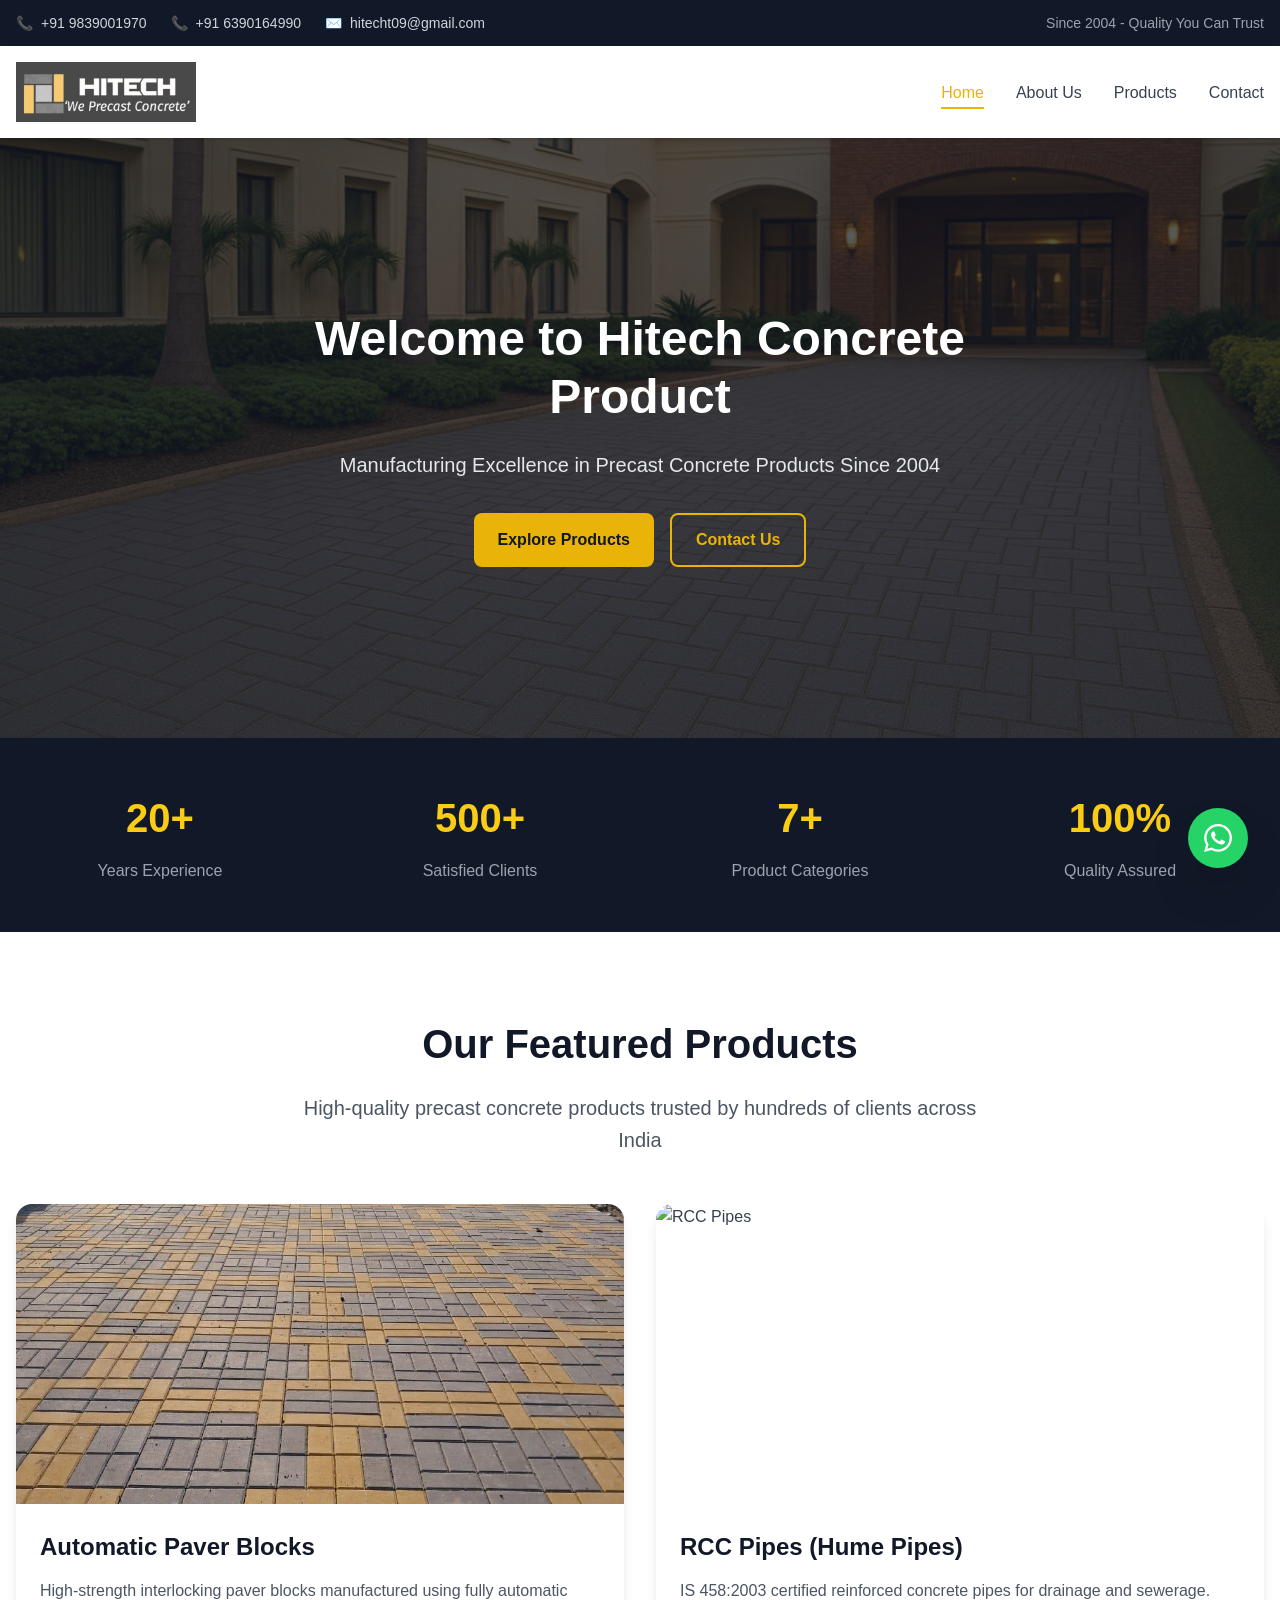
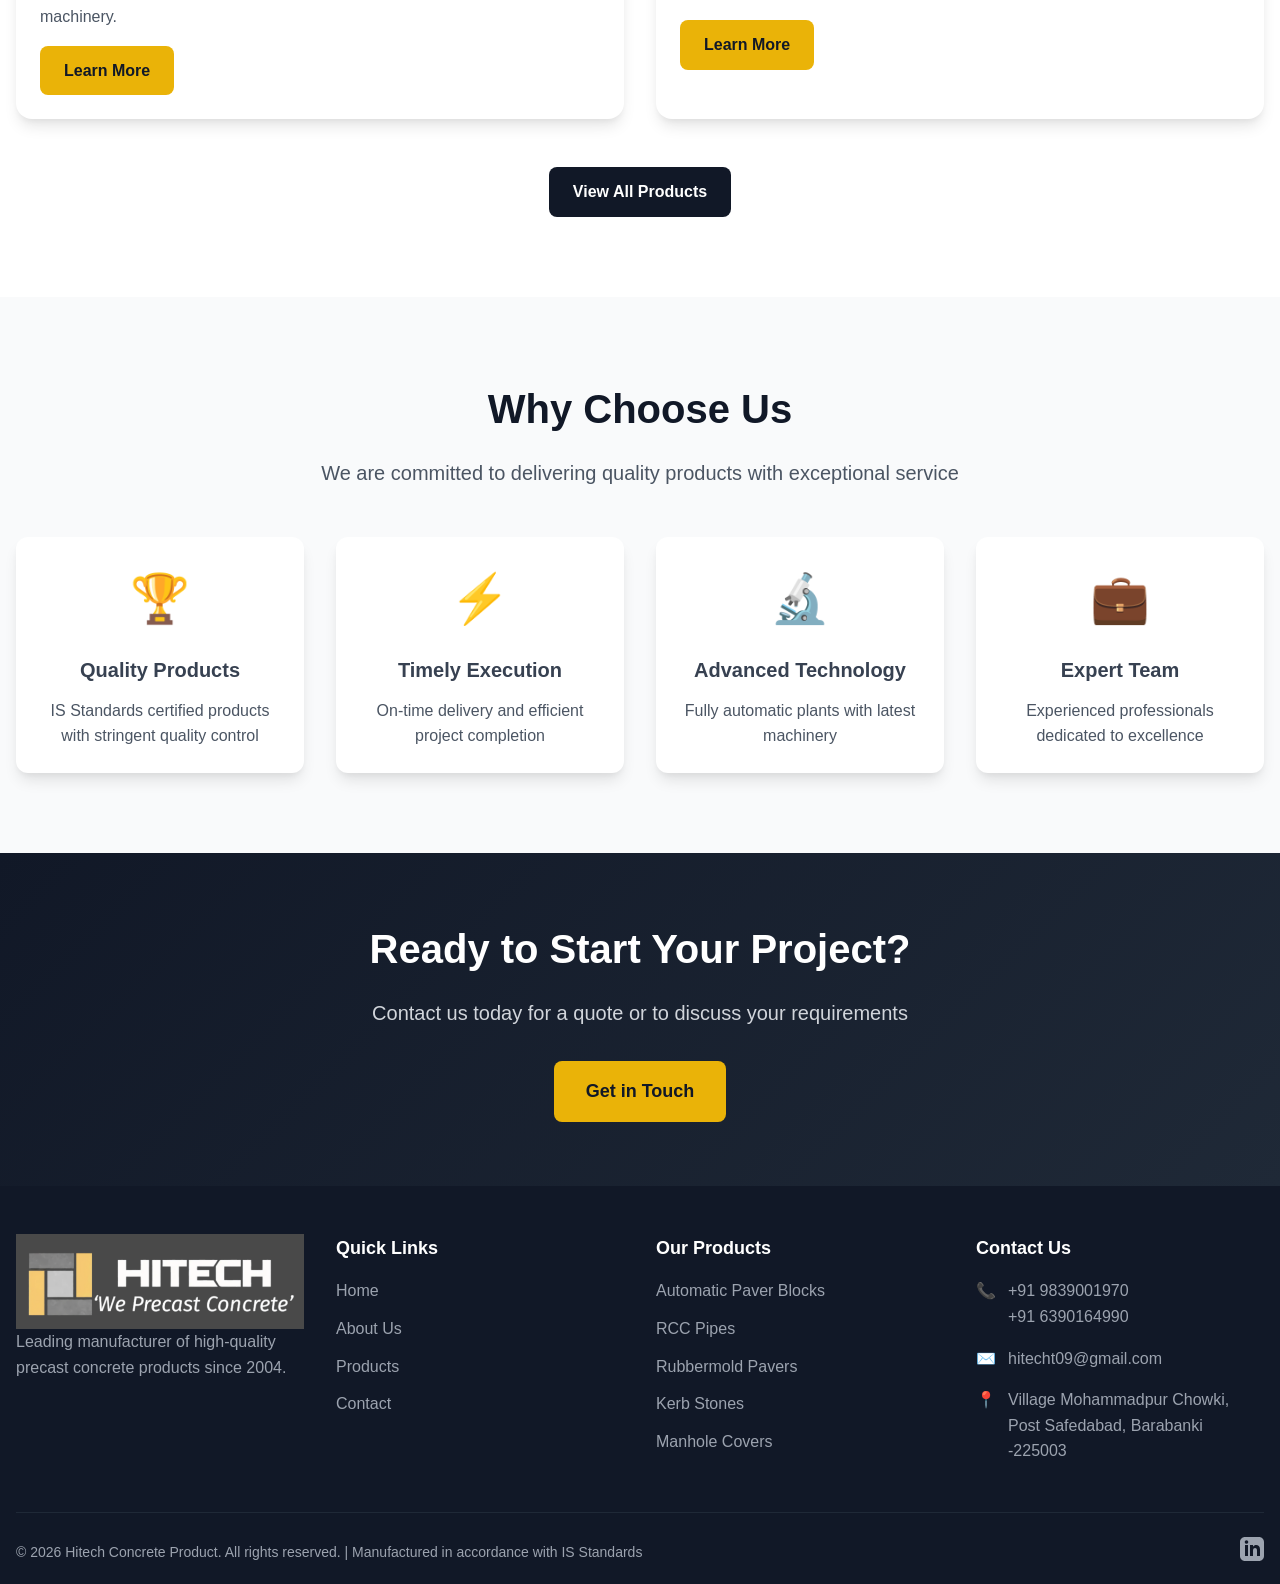
==== html-website/index.html @ f1bb108f "auto-commit for c4b62034-9d10-4263-bdf7-ceb9d5986654" ====
<!DOCTYPE html>
<html lang="en">
<head>
    <meta charset="UTF-8">
    <meta name="viewport" content="width=device-width, initial-scale=1.0">
    <meta name="description" content="Hitech Concrete Product - Leading manufacturer of high-quality precast concrete products since 2004. Automatic Paver Blocks, RCC Pipes, Kerb Stones, and more.">
    <meta name="keywords" content="concrete products, paver blocks, RCC pipes, kerb stones, precast concrete, Barabanki">
    <title>Hitech Concrete Product - Quality Precast Concrete Since 2004</title>
    <link rel="stylesheet" href="css/style.css">
    <link rel="icon" type="image/png" href="images/hitech-logo.png">
</head>
<body>

    <!-- Header -->
    <header>
        <!-- Top Bar -->
        <div class="header-top-bar">
            <div class="container">
                <div class="contact-info">
                    <a href="tel:+919839001970" class="contact-link">
                        <span>📞</span>
                        <span>+91 9839001970</span>
                    </a>
                    <a href="tel:+916390164990" class="contact-link">
                        <span>📞</span>
                        <span>+91 6390164990</span>
                    </a>
                    <a href="mailto:hitecht09@gmail.com" class="contact-link">
                        <span>✉️</span>
                        <span>hitecht09@gmail.com</span>
                    </a>
                </div>
                <div class="tagline">
                    Since 2004 - Quality You Can Trust
                </div>
            </div>
        </div>

        <!-- Main Navigation -->
        <nav class="main-nav">
            <div class="container">
                <div class="nav-wrapper">
                    <div class="site-logo">
                        <a href="index.html">
                            <img src="images/hitech-logo.png" alt="Hitech Concrete Product">
                        </a>
                    </div>

                    <ul class="nav-menu">
                        <li><a href="index.html" class="active">Home</a></li>
                        <li><a href="about.html">About Us</a></li>
                        <li><a href="products.html">Products</a></li>
                        <li><a href="contact.html">Contact</a></li>
                    </ul>

                    <button class="mobile-menu-toggle" id="mobileMenuToggle" aria-label="Toggle Menu">
                        <span class="hamburger"></span>
                    </button>
                </div>

                <div class="mobile-menu" id="mobileMenu">
                    <a href="index.html">Home</a>
                    <a href="about.html">About Us</a>
                    <a href="products.html">Products</a>
                    <a href="contact.html">Contact</a>
                </div>
            </div>
        </nav>
    </header>

    <!-- Hero Section -->
    <section class="hero" style="background-image: url('images/hero-background.jpg');">
        <div class="hero-content">
            <h1>Welcome to Hitech Concrete Product</h1>
            <p>Manufacturing Excellence in Precast Concrete Products Since 2004</p>
            <div style="display: flex; gap: 1rem; justify-content: center; flex-wrap: wrap;">
                <a href="products.html" class="btn btn-primary">Explore Products</a>
                <a href="contact.html" class="btn btn-outline">Contact Us</a>
            </div>
        </div>
    </section>

    <!-- Stats Section -->
    <section class="bg-gray-900" style="color: white; padding: 3rem 0;">
        <div class="container">
            <div class="grid grid-cols-4" style="text-align: center;">
                <div>
                    <div style="font-size: 2.5rem; color: var(--color-accent); font-weight: 700; margin-bottom: 0.5rem;">20+</div>
                    <div style="color: var(--color-gray-400);">Years Experience</div>
                </div>
                <div>
                    <div style="font-size: 2.5rem; color: var(--color-accent); font-weight: 700; margin-bottom: 0.5rem;">500+</div>
                    <div style="color: var(--color-gray-400);">Satisfied Clients</div>
                </div>
                <div>
                    <div style="font-size: 2.5rem; color: var(--color-accent); font-weight: 700; margin-bottom: 0.5rem;">7+</div>
                    <div style="color: var(--color-gray-400);">Product Categories</div>
                </div>
                <div>
                    <div style="font-size: 2.5rem; color: var(--color-accent); font-weight: 700; margin-bottom: 0.5rem;">100%</div>
                    <div style="color: var(--color-gray-400);">Quality Assured</div>
                </div>
            </div>
        </div>
    </section>

    <!-- Featured Products -->
    <section style="padding: 5rem 0;">
        <div class="container">
            <h2 class="section-title">Our Featured Products</h2>
            <p class="section-subtitle">High-quality precast concrete products trusted by hundreds of clients across India</p>

            <div class="grid grid-cols-2" style="gap: 2rem;">
                <div class="product-card">
                    <img src="images/products/auto-paver-road.jpeg" alt="Automatic Paver Blocks" class="product-image">
                    <div class="card-content">
                        <h3 class="card-title">Automatic Paver Blocks</h3>
                        <p class="card-text">High-strength interlocking paver blocks manufactured using fully automatic machinery.</p>
                        <a href="products/automatic-paver-blocks.html" class="btn btn-primary">Learn More</a>
                    </div>
                </div>

                <div class="product-card">
                    <img src="images/products/rcc-pipe-product.jpg" alt="RCC Pipes" class="product-image">
                    <div class="card-content">
                        <h3 class="card-title">RCC Pipes (Hume Pipes)</h3>
                        <p class="card-text">IS 458:2003 certified reinforced concrete pipes for drainage and sewerage.</p>
                        <a href="products/rcc-pipes.html" class="btn btn-primary">Learn More</a>
                    </div>
                </div>
            </div>

            <div style="text-align: center; margin-top: 3rem;">
                <a href="products.html" class="btn btn-secondary">View All Products</a>
            </div>
        </div>
    </section>

    <!-- Why Choose Us -->
    <section class="bg-gray-50">
        <div class="container">
            <h2 class="section-title">Why Choose Us</h2>
            <p class="section-subtitle">We are committed to delivering quality products with exceptional service</p>

            <div class="grid grid-cols-4">
                <div class="card text-center">
                    <div class="card-content">
                        <div style="font-size: 3rem; margin-bottom: 1rem;">🏆</div>
                        <h3 style="font-size: 1.25rem; font-weight: 700; margin-bottom: 0.75rem;">Quality Products</h3>
                        <p style="color: var(--color-gray-600);">IS Standards certified products with stringent quality control</p>
                    </div>
                </div>

                <div class="card text-center">
                    <div class="card-content">
                        <div style="font-size: 3rem; margin-bottom: 1rem;">⚡</div>
                        <h3 style="font-size: 1.25rem; font-weight: 700; margin-bottom: 0.75rem;">Timely Execution</h3>
                        <p style="color: var(--color-gray-600);">On-time delivery and efficient project completion</p>
                    </div>
                </div>

                <div class="card text-center">
                    <div class="card-content">
                        <div style="font-size: 3rem; margin-bottom: 1rem;">🔬</div>
                        <h3 style="font-size: 1.25rem; font-weight: 700; margin-bottom: 0.75rem;">Advanced Technology</h3>
                        <p style="color: var(--color-gray-600);">Fully automatic plants with latest machinery</p>
                    </div>
                </div>

                <div class="card text-center">
                    <div class="card-content">
                        <div style="font-size: 3rem; margin-bottom: 1rem;">💼</div>
                        <h3 style="font-size: 1.25rem; font-weight: 700; margin-bottom: 0.75rem;">Expert Team</h3>
                        <p style="color: var(--color-gray-600);">Experienced professionals dedicated to excellence</p>
                    </div>
                </div>
            </div>
        </div>
    </section>

    <!-- CTA Section -->
    <section style="background: linear-gradient(135deg, var(--color-gray-900), var(--color-gray-800)); color: white; text-align: center; padding: 4rem 1rem;">
        <div class="container">
            <h2 style="font-size: 2.5rem; font-weight: 800; margin-bottom: 1rem;">Ready to Start Your Project?</h2>
            <p style="font-size: 1.25rem; margin-bottom: 2rem; color: var(--color-gray-300);">Contact us today for a quote or to discuss your requirements</p>
            <a href="contact.html" class="btn btn-primary" style="font-size: 1.125rem; padding: 1rem 2rem;">Get in Touch</a>
        </div>
    </section>

    <!-- Footer -->
    <footer class="site-footer">
        <div class="container">
            <div class="footer-content">
                <div class="footer-column">
                    <img src="images/hitech-logo.png" alt="Hitech Concrete Product" class="footer-logo">
                    <p>Leading manufacturer of high-quality precast concrete products since 2004.</p>
                </div>

                <div class="footer-column">
                    <h3>Quick Links</h3>
                    <ul class="footer-menu">
                        <li><a href="index.html">Home</a></li>
                        <li><a href="about.html">About Us</a></li>
                        <li><a href="products.html">Products</a></li>
                        <li><a href="contact.html">Contact</a></li>
                    </ul>
                </div>

                <div class="footer-column">
                    <h3>Our Products</h3>
                    <ul class="footer-menu">
                        <li><a href="products.html">Automatic Paver Blocks</a></li>
                        <li><a href="products.html">RCC Pipes</a></li>
                        <li><a href="products.html">Rubbermold Pavers</a></li>
                        <li><a href="products.html">Kerb Stones</a></li>
                        <li><a href="products.html">Manhole Covers</a></li>
                    </ul>
                </div>

                <div class="footer-column">
                    <h3>Contact Us</h3>
                    <ul class="footer-contact">
                        <li>
                            <span>📞</span>
                            <div>
                                <a href="tel:+919839001970">+91 9839001970</a><br>
                                <a href="tel:+916390164990">+91 6390164990</a>
                            </div>
                        </li>
                        <li>
                            <span>✉️</span>
                            <a href="mailto:hitecht09@gmail.com">hitecht09@gmail.com</a>
                        </li>
                        <li>
                            <span>📍</span>
                            <a href="https://www.google.com/maps/place/Hitech+Concrete+Product/@26.9003149,81.0958083,888m/" target="_blank">
                                Village Mohammadpur Chowki, Post Safedabad, Barabanki -225003
                            </a>
                        </li>
                    </ul>
                </div>
            </div>

            <div class="footer-bottom">
                <p>&copy; 2026 Hitech Concrete Product. All rights reserved. | Manufactured in accordance with IS Standards</p>
                <div class="social-links">
                    <a href="https://www.linkedin.com/company/hitech-concrete-product/" target="_blank" aria-label="LinkedIn">
                        <svg width="24" height="24" fill="currentColor" viewBox="0 0 24 24">
                            <path d="M19 0h-14c-2.761 0-5 2.239-5 5v14c0 2.761 2.239 5 5 5h14c2.762 0 5-2.239 5-5v-14c0-2.761-2.238-5-5-5zm-11 19h-3v-11h3v11zm-1.5-12.268c-.966 0-1.75-.79-1.75-1.764s.784-1.764 1.75-1.764 1.75.79 1.75 1.764-.783 1.764-1.75 1.764zm13.5 12.268h-3v-5.604c0-3.368-4-3.113-4 0v5.604h-3v-11h3v1.765c1.396-2.586 7-2.777 7 2.476v6.759z"/>
                        </svg>
                    </a>
                </div>
            </div>
        </div>
    </footer>

    <!-- WhatsApp Button -->
    <a href="https://wa.me/916390164990?text=Hello!%20I%20am%20interested%20in%20your%20concrete%20products." 
       class="whatsapp-btn" 
       target="_blank" 
       aria-label="Contact us on WhatsApp">
        <svg width="28" height="28" fill="white" viewBox="0 0 24 24">
            <path d="M17.472 14.382c-.297-.149-1.758-.867-2.03-.967-.273-.099-.471-.148-.67.15-.197.297-.767.966-.94 1.164-.173.199-.347.223-.644.075-.297-.15-1.255-.463-2.39-1.475-.883-.788-1.48-1.761-1.653-2.059-.173-.297-.018-.458.13-.606.134-.133.298-.347.446-.52.149-.174.198-.298.298-.497.099-.198.05-.371-.025-.52-.075-.149-.669-1.612-.916-2.207-.242-.579-.487-.5-.669-.51-.173-.008-.371-.01-.57-.01-.198 0-.52.074-.792.372-.272.297-1.04 1.016-1.04 2.479 0 1.462 1.065 2.875 1.213 3.074.149.198 2.096 3.2 5.077 4.487.709.306 1.262.489 1.694.625.712.227 1.36.195 1.871.118.571-.085 1.758-.719 2.006-1.413.248-.694.248-1.289.173-1.413-.074-.124-.272-.198-.57-.347m-5.421 7.403h-.004a9.87 9.87 0 01-5.031-1.378l-.361-.214-3.741.982.998-3.648-.235-.374a9.86 9.86 0 01-1.51-5.26c.001-5.45 4.436-9.884 9.888-9.884 2.64 0 5.122 1.03 6.988 2.898a9.825 9.825 0 012.893 6.994c-.003 5.45-4.437 9.884-9.885 9.884m8.413-18.297A11.815 11.815 0 0012.05 0C5.495 0 .16 5.335.157 11.892c0 2.096.547 4.142 1.588 5.945L.057 24l6.305-1.654a11.882 11.882 0 005.683 1.448h.005c6.554 0 11.890-5.335 11.893-11.893a11.821 11.821 0 00-3.48-8.413z"/>
        </svg>
    </a>

    <script src="js/main.js"></script>
</body>
</html>
---- html-website/css/style.css ----
/* ==========================================================================
   Hitech Concrete Product - Main Stylesheet
   ========================================================================== */

/* CSS Variables */
:root {
  --color-primary: #EAB308;
  --color-primary-dark: #CA8A04;
  --color-secondary: #111827;
  --color-accent: #FACC15;
  --color-gray-50: #F9FAFB;
  --color-gray-100: #F3F4F6;
  --color-gray-200: #E5E7EB;
  --color-gray-300: #D1D5DB;
  --color-gray-400: #9CA3AF;
  --color-gray-600: #4B5563;
  --color-gray-700: #374151;
  --color-gray-800: #1F2937;
  --color-gray-900: #111827;
  --color-white: #FFFFFF;
  --color-green: #10B981;
  --color-red: #EF4444;
  --font-sans: -apple-system, BlinkMacSystemFont, 'Segoe UI', 'Roboto', 'Oxygen', 'Ubuntu', 'Cantarell', 'Fira Sans', 'Droid Sans', 'Helvetica Neue', sans-serif;
  --shadow-sm: 0 1px 2px 0 rgba(0, 0, 0, 0.05);
  --shadow: 0 1px 3px 0 rgba(0, 0, 0, 0.1), 0 1px 2px 0 rgba(0, 0, 0, 0.06);
  --shadow-md: 0 4px 6px -1px rgba(0, 0, 0, 0.1), 0 2px 4px -1px rgba(0, 0, 0, 0.06);
  --shadow-lg: 0 10px 15px -3px rgba(0, 0, 0, 0.1), 0 4px 6px -2px rgba(0, 0, 0, 0.05);
  --shadow-xl: 0 20px 25px -5px rgba(0, 0, 0, 0.1), 0 10px 10px -5px rgba(0, 0, 0, 0.04);
  --shadow-2xl: 0 25px 50px -12px rgba(0, 0, 0, 0.25);
}

/* Reset & Base Styles */
* {
  margin: 0;
  padding: 0;
  box-sizing: border-box;
}

html {
  scroll-behavior: smooth;
}

body {
  font-family: var(--font-sans);
  line-height: 1.6;
  color: var(--color-gray-700);
  background-color: var(--color-white);
  -webkit-font-smoothing: antialiased;
  -moz-osx-font-smoothing: grayscale;
}

img {
  max-width: 100%;
  height: auto;
  display: block;
}

a {
  color: inherit;
  text-decoration: none;
  transition: all 0.3s ease;
}

button {
  font-family: inherit;
  cursor: pointer;
  border: none;
  background: none;
}

/* Container */
.container {
  width: 100%;
  max-width: 1280px;
  margin: 0 auto;
  padding: 0 1rem;
}

/* Header Styles */
.header-top-bar {
  background-color: var(--color-gray-900);
  color: var(--color-white);
  padding: 0.75rem 0;
  font-size: 0.875rem;
}

.header-top-bar .container {
  display: flex;
  justify-content: space-between;
  align-items: center;
  flex-wrap: wrap;
  gap: 1rem;
}

.contact-info {
  display: flex;
  gap: 1.5rem;
  flex-wrap: wrap;
}

.contact-link {
  display: flex;
  align-items: center;
  gap: 0.5rem;
  color: var(--color-gray-300);
  transition: color 0.3s;
}

.contact-link:hover {
  color: var(--color-accent);
}

.tagline {
  color: var(--color-gray-400);
  font-size: 0.875rem;
}

/* Main Navigation */
.main-nav {
  background-color: var(--color-white);
  box-shadow: var(--shadow);
  position: sticky;
  top: 0;
  z-index: 50;
  transition: all 0.3s;
}

.main-nav.scrolled {
  box-shadow: var(--shadow-lg);
}

.nav-wrapper {
  display: flex;
  justify-content: space-between;
  align-items: center;
  padding: 1rem 0;
}

.site-logo img {
  height: 60px;
  width: auto;
}

.nav-menu {
  display: flex;
  list-style: none;
  gap: 2rem;
  align-items: center;
}

.nav-menu a {
  color: var(--color-gray-700);
  font-weight: 500;
  padding: 0.5rem 0;
  position: relative;
}

.nav-menu a:hover,
.nav-menu a.active {
  color: var(--color-primary);
}

.nav-menu a.active::after {
  content: '';
  position: absolute;
  bottom: 0;
  left: 0;
  width: 100%;
  height: 2px;
  background-color: var(--color-primary);
}

/* Mobile Menu */
.mobile-menu-toggle {
  display: none;
  flex-direction: column;
  gap: 0.25rem;
  padding: 0.5rem;
  background: none;
  border: none;
  cursor: pointer;
}

.hamburger,
.hamburger::before,
.hamburger::after {
  display: block;
  width: 1.5rem;
  height: 2px;
  background-color: var(--color-gray-700);
  transition: all 0.3s;
}

.hamburger::before,
.hamburger::after {
  content: '';
}

.mobile-menu {
  display: none;
  flex-direction: column;
  gap: 1rem;
  padding: 1rem 0;
  border-top: 1px solid var(--color-gray-200);
}

.mobile-menu.active {
  display: flex;
}

.mobile-menu a {
  padding: 0.75rem 0;
  color: var(--color-gray-700);
  font-weight: 500;
  border-bottom: 1px solid var(--color-gray-100);
}

/* Buttons */
.btn {
  display: inline-flex;
  align-items: center;
  justify-content: center;
  gap: 0.5rem;
  padding: 0.75rem 1.5rem;
  font-weight: 600;
  border-radius: 0.5rem;
  transition: all 0.3s;
  text-align: center;
  cursor: pointer;
}

.btn-primary {
  background-color: var(--color-primary);
  color: var(--color-gray-900);
}

.btn-primary:hover {
  background-color: var(--color-primary-dark);
  transform: translateY(-2px);
  box-shadow: var(--shadow-lg);
}

.btn-secondary {
  background-color: var(--color-gray-900);
  color: var(--color-white);
}

.btn-secondary:hover {
  background-color: var(--color-gray-800);
}

.btn-outline {
  border: 2px solid var(--color-primary);
  color: var(--color-primary);
  background-color: transparent;
}

.btn-outline:hover {
  background-color: var(--color-primary);
  color: var(--color-gray-900);
}

/* Hero Section */
.hero {
  position: relative;
  min-height: 600px;
  display: flex;
  align-items: center;
  justify-content: center;
  background-size: cover;
  background-position: center;
  background-attachment: fixed;
  color: var(--color-white);
  text-align: center;
  padding: 4rem 1rem;
}

.hero::before {
  content: '';
  position: absolute;
  inset: 0;
  background-color: rgba(17, 24, 39, 0.7);
  z-index: 1;
}

.hero-content {
  position: relative;
  z-index: 2;
  max-width: 800px;
}

.hero h1 {
  font-size: 3rem;
  font-weight: 800;
  margin-bottom: 1.5rem;
  line-height: 1.2;
}

.hero p {
  font-size: 1.25rem;
  margin-bottom: 2rem;
  color: var(--color-gray-200);
}

/* Section Styles */
section {
  padding: 5rem 0;
}

.section-title {
  font-size: 2.5rem;
  font-weight: 800;
  color: var(--color-gray-900);
  margin-bottom: 1rem;
  text-align: center;
}

.section-subtitle {
  font-size: 1.25rem;
  color: var(--color-gray-600);
  text-align: center;
  margin-bottom: 3rem;
  max-width: 700px;
  margin-left: auto;
  margin-right: auto;
}

/* Grid Layouts */
.grid {
  display: grid;
  gap: 2rem;
}

.grid-cols-2 {
  grid-template-columns: repeat(2, 1fr);
}

.grid-cols-3 {
  grid-template-columns: repeat(3, 1fr);
}

.grid-cols-4 {
  grid-template-columns: repeat(4, 1fr);
}

/* Card Styles */
.card {
  background-color: var(--color-white);
  border-radius: 0.75rem;
  box-shadow: var(--shadow-lg);
  overflow: hidden;
  transition: all 0.3s;
}

.card:hover {
  transform: translateY(-0.5rem);
  box-shadow: var(--shadow-2xl);
}

.card-image {
  width: 100%;
  height: 250px;
  object-fit: cover;
}

.card-content {
  padding: 1.5rem;
}

.card-title {
  font-size: 1.5rem;
  font-weight: 700;
  color: var(--color-gray-900);
  margin-bottom: 0.75rem;
}

.card-text {
  color: var(--color-gray-600);
  margin-bottom: 1rem;
}

/* Product Card */
.product-card {
  background: var(--color-white);
  border-radius: 1rem;
  overflow: hidden;
  box-shadow: var(--shadow-lg);
  transition: all 0.3s;
}

.product-card:hover {
  transform: translateY(-0.5rem);
  box-shadow: var(--shadow-2xl);
}

.product-image {
  width: 100%;
  height: 300px;
  object-fit: cover;
  transition: transform 0.5s;
}

.product-card:hover .product-image {
  transform: scale(1.1);
}

/* Footer */
.site-footer {
  background-color: var(--color-gray-900);
  color: var(--color-gray-400);
  padding: 3rem 0 1rem;
}

.footer-content {
  display: grid;
  grid-template-columns: repeat(4, 1fr);
  gap: 2rem;
  margin-bottom: 2rem;
}

.footer-column h3 {
  color: var(--color-white);
  font-size: 1.125rem;
  font-weight: 600;
  margin-bottom: 1rem;
}

.footer-logo img {
  height: 50px;
  margin-bottom: 1rem;
}

.footer-menu {
  list-style: none;
}

.footer-menu li {
  margin-bottom: 0.75rem;
}

.footer-menu a {
  color: var(--color-gray-400);
  transition: color 0.3s;
}

.footer-menu a:hover {
  color: var(--color-accent);
}

.footer-contact {
  list-style: none;
}

.footer-contact li {
  display: flex;
  gap: 0.75rem;
  margin-bottom: 1rem;
}

.footer-bottom {
  border-top: 1px solid var(--color-gray-800);
  padding-top: 1.5rem;
  display: flex;
  justify-content: space-between;
  align-items: center;
  flex-wrap: wrap;
  gap: 1rem;
}

.footer-bottom p {
  font-size: 0.875rem;
}

.social-links {
  display: flex;
  gap: 1rem;
}

.social-links a {
  color: var(--color-gray-400);
  transition: color 0.3s;
}

.social-links a:hover {
  color: var(--color-accent);
}

/* WhatsApp Button */
.whatsapp-btn {
  position: fixed;
  bottom: 2rem;
  right: 2rem;
  width: 60px;
  height: 60px;
  background-color: #25D366;
  border-radius: 50%;
  display: flex;
  align-items: center;
  justify-content: center;
  box-shadow: var(--shadow-2xl);
  z-index: 1000;
  transition: all 0.3s;
}

.whatsapp-btn:hover {
  transform: scale(1.1);
  box-shadow: 0 0 20px rgba(37, 211, 102, 0.5);
}

.whatsapp-btn svg {
  fill: var(--color-white);
}

/* Utility Classes */
.text-center {
  text-align: center;
}

.text-primary {
  color: var(--color-primary);
}

.text-white {
  color: var(--color-white);
}

.bg-gray-50 {
  background-color: var(--color-gray-50);
}

.bg-gray-900 {
  background-color: var(--color-gray-900);
}

.mb-1 { margin-bottom: 0.25rem; }
.mb-2 { margin-bottom: 0.5rem; }
.mb-3 { margin-bottom: 0.75rem; }
.mb-4 { margin-bottom: 1rem; }
.mb-6 { margin-bottom: 1.5rem; }
.mb-8 { margin-bottom: 2rem; }

.mt-4 { margin-top: 1rem; }
.mt-8 { margin-top: 2rem; }

.p-4 { padding: 1rem; }
.p-6 { padding: 1.5rem; }
.p-8 { padding: 2rem; }

.rounded { border-radius: 0.5rem; }
.rounded-lg { border-radius: 0.75rem; }
.rounded-xl { border-radius: 1rem; }

.shadow-lg { box-shadow: var(--shadow-lg); }
.shadow-xl { box-shadow: var(--shadow-xl); }
.shadow-2xl { box-shadow: var(--shadow-2xl); }

/* Feature List */
.feature-list {
  list-style: none;
  margin: 1.5rem 0;
}

.feature-list li {
  display: flex;
  align-items: flex-start;
  gap: 0.75rem;
  margin-bottom: 1rem;
  color: var(--color-gray-700);
}

.feature-list li svg {
  flex-shrink: 0;
  color: var(--color-green);
  margin-top: 0.2rem;
}

/* Specifications Table */
.specs-table {
  width: 100%;
  border-collapse: collapse;
  margin: 1.5rem 0;
  background-color: var(--color-white);
  box-shadow: var(--shadow);
  border-radius: 0.5rem;
  overflow: hidden;
}

.specs-table th,
.specs-table td {
  padding: 1rem;
  text-align: left;
  border-bottom: 1px solid var(--color-gray-200);
}

.specs-table th {
  background-color: var(--color-gray-900);
  color: var(--color-white);
  font-weight: 600;
}

.specs-table tr:last-child td {
  border-bottom: none;
}

.specs-table tr:hover {
  background-color: var(--color-gray-50);
}

/* Timeline */
.timeline {
  position: relative;
  max-width: 900px;
  margin: 0 auto;
}

.timeline-item {
  display: flex;
  gap: 1.5rem;
  margin-bottom: 2rem;
  position: relative;
}

.timeline-year {
  flex-shrink: 0;
  width: 80px;
  height: 80px;
  background-color: var(--color-primary);
  color: var(--color-gray-900);
  border-radius: 50%;
  display: flex;
  align-items: center;
  justify-content: center;
  font-weight: 700;
  font-size: 1.125rem;
}

.timeline-content {
  flex: 1;
  background-color: var(--color-white);
  padding: 1.5rem;
  border-radius: 0.75rem;
  box-shadow: var(--shadow-lg);
}

/* Responsive Design */
@media (max-width: 1024px) {
  .grid-cols-4 {
    grid-template-columns: repeat(2, 1fr);
  }
  
  .grid-cols-3 {
    grid-template-columns: repeat(2, 1fr);
  }
  
  .footer-content {
    grid-template-columns: repeat(2, 1fr);
  }
}

@media (max-width: 768px) {
  .nav-menu {
    display: none;
  }
  
  .mobile-menu-toggle {
    display: flex;
  }
  
  .hero h1 {
    font-size: 2rem;
  }
  
  .hero p {
    font-size: 1rem;
  }
  
  .section-title {
    font-size: 2rem;
  }
  
  .grid-cols-2,
  .grid-cols-3,
  .grid-cols-4 {
    grid-template-columns: 1fr;
  }
  
  .footer-content {
    grid-template-columns: 1fr;
  }
  
  .footer-bottom {
    flex-direction: column;
    text-align: center;
  }
  
  .contact-info {
    flex-direction: column;
    gap: 0.5rem;
  }
  
  .header-top-bar .container {
    flex-direction: column;
    text-align: center;
  }
}

@media (max-width: 480px) {
  .hero {
    min-height: 500px;
    padding: 2rem 1rem;
  }
  
  .hero h1 {
    font-size: 1.75rem;
  }
  
  section {
    padding: 3rem 0;
  }
  
  .whatsapp-btn {
    width: 50px;
    height: 50px;
    bottom: 1rem;
    right: 1rem;
  }
}

/* Animations */
@keyframes fadeIn {
  from {
    opacity: 0;
    transform: translateY(20px);
  }
  to {
    opacity: 1;
    transform: translateY(0);
  }
}

.fade-in {
  animation: fadeIn 0.6s ease-out;
}

/* Print Styles */
@media print {
  .main-nav,
  .whatsapp-btn,
  .mobile-menu-toggle {
    display: none;
  }
  
  body {
    color: #000;
  }
  
  a {
    text-decoration: underline;
  }
}
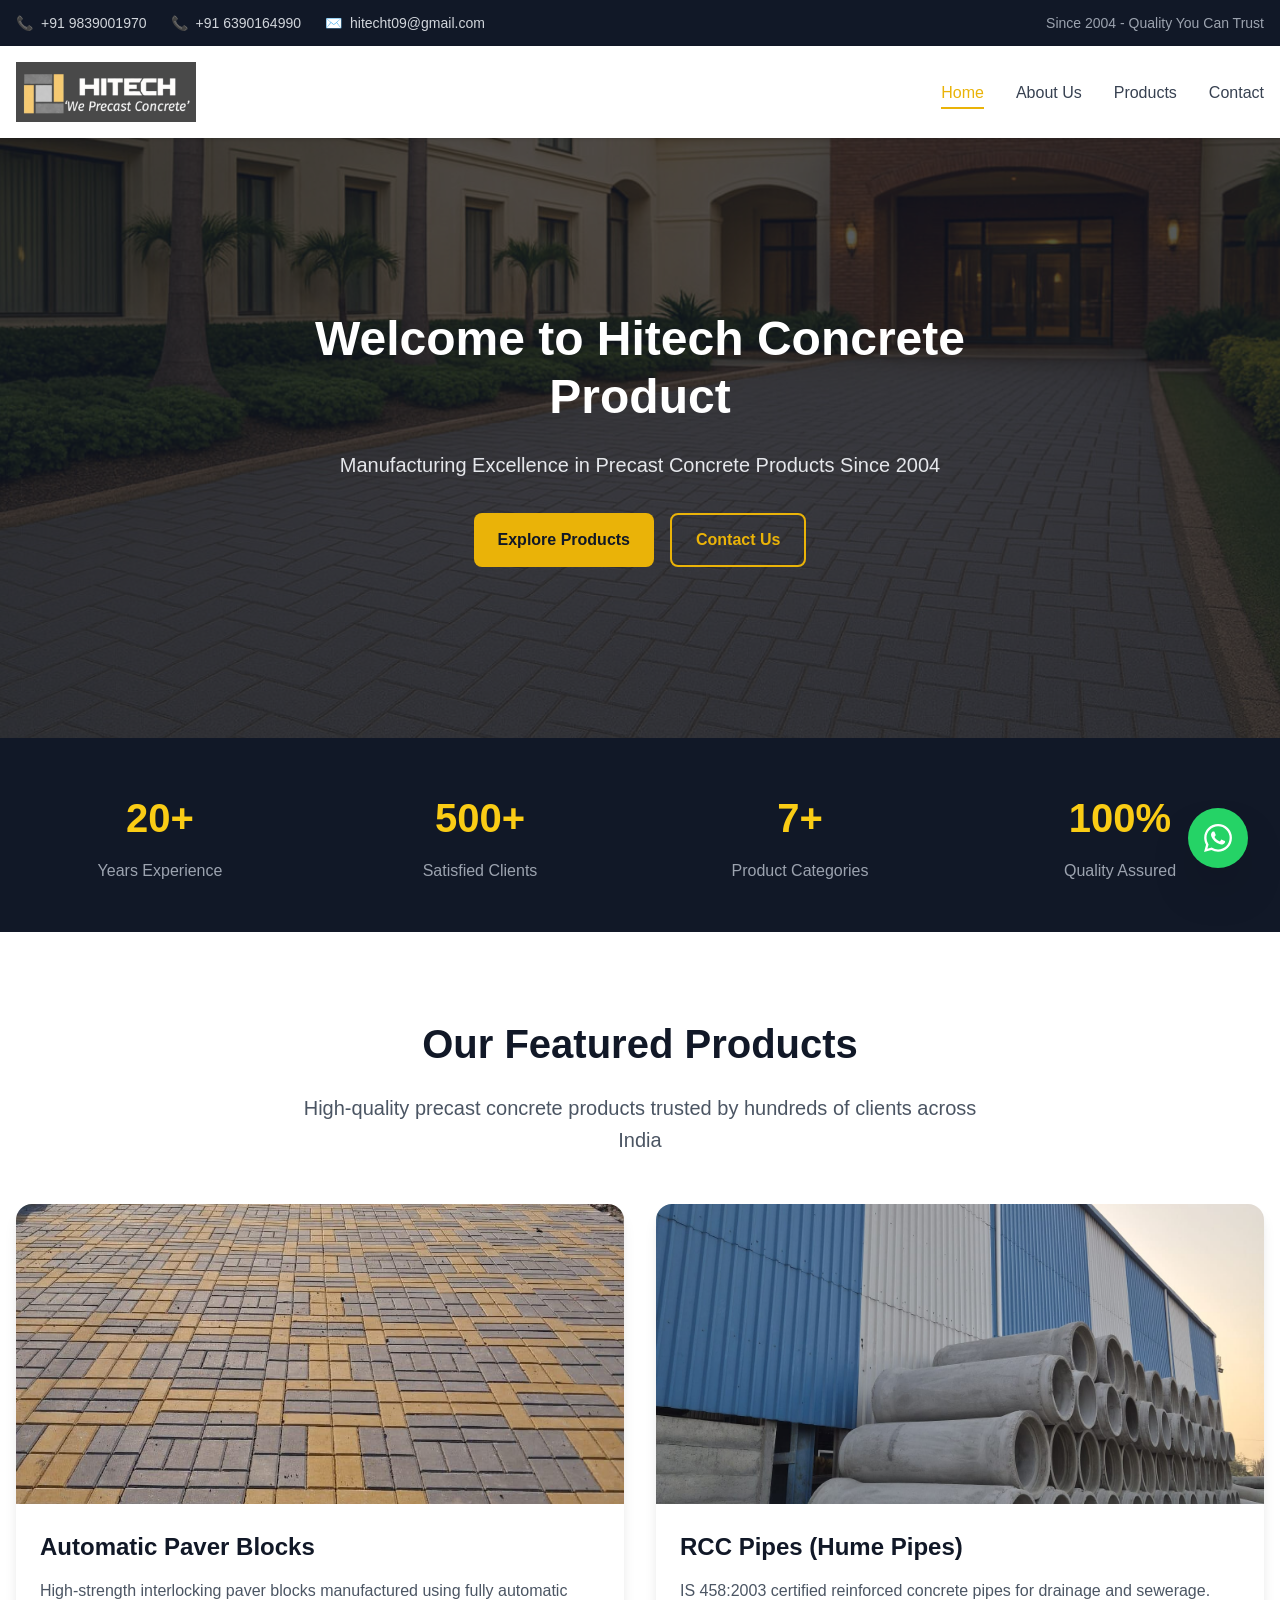
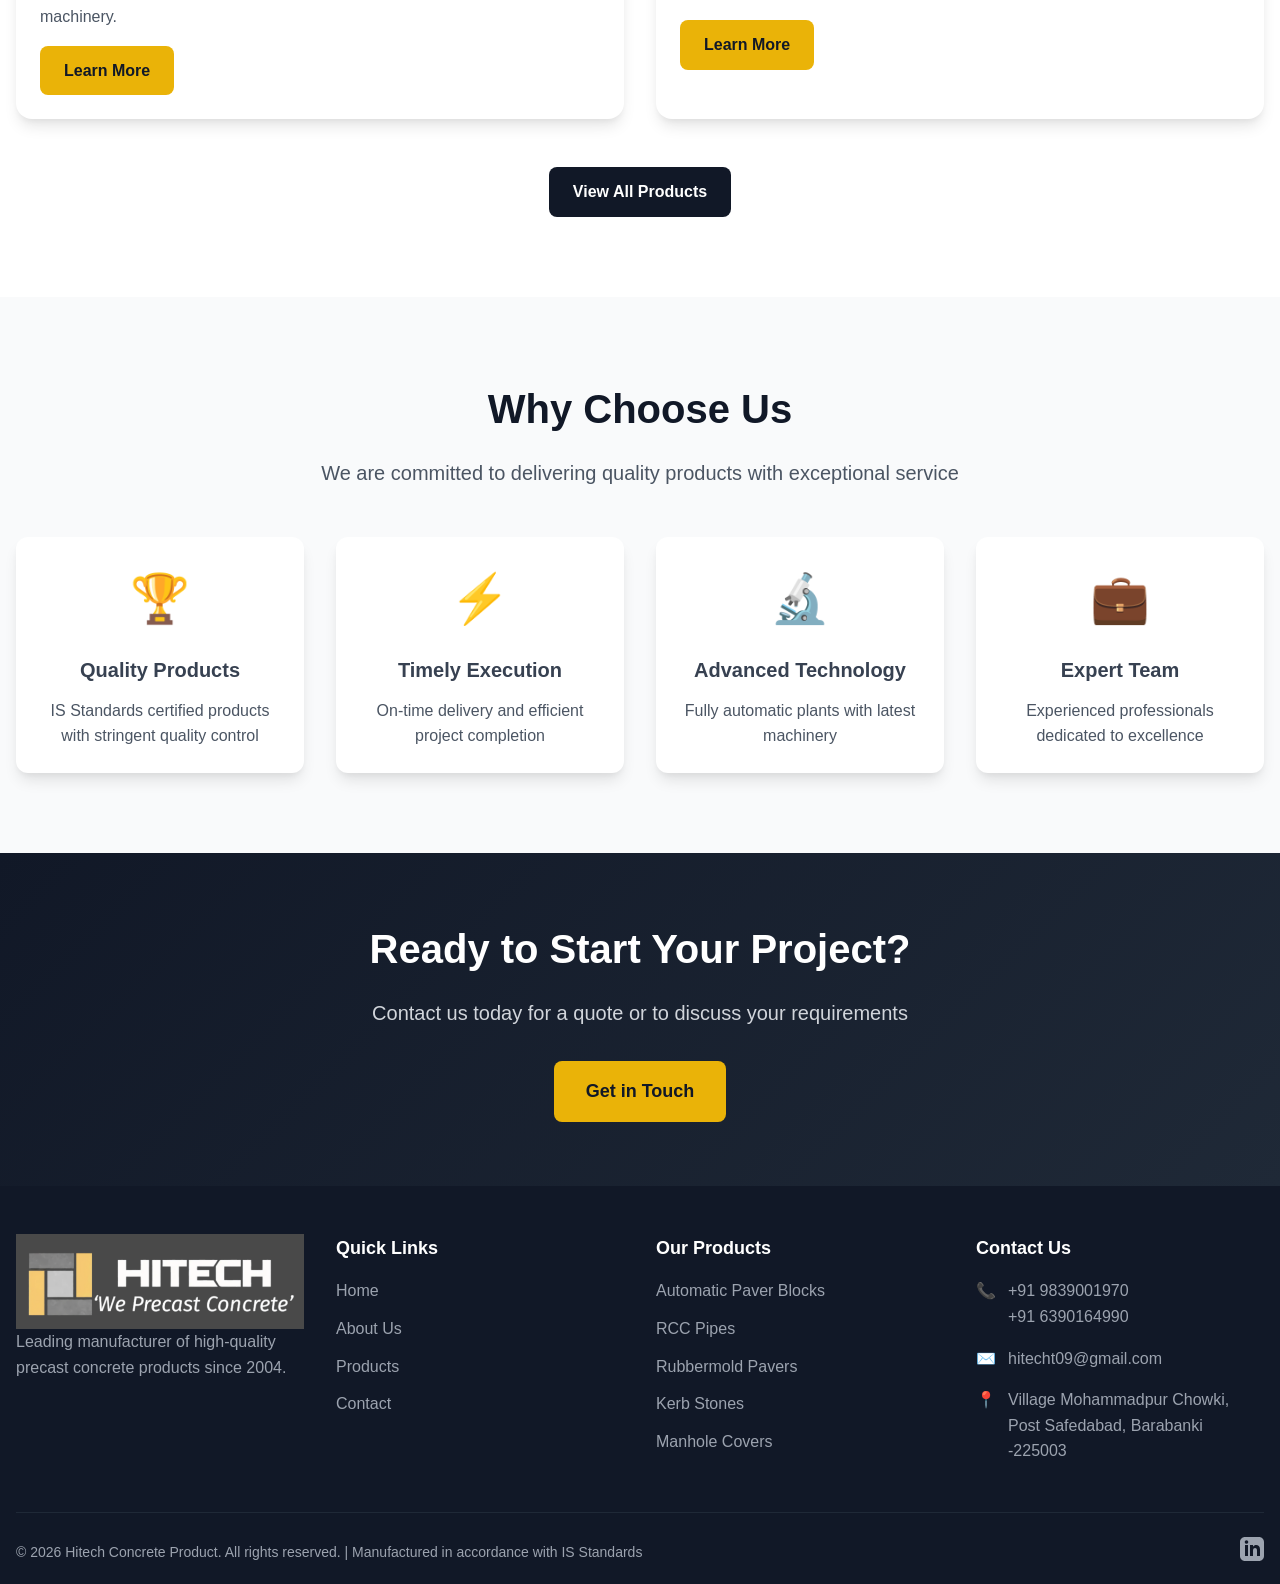
==== commit 46397666: "auto-commit for 68225986-31ac-4703-9b11-8a1f6980b8c6" ====
--- a/html-website/index.html
+++ b/html-website/index.html
@@ -121,7 +121,7 @@
                 </div>
 
                 <div class="product-card">
-                    <img src="images/products/rcc-pipe-product.jpg" alt="RCC Pipes" class="product-image">
+                    <img src="images/products/rcc-pipe-factory1.jpeg" alt="RCC Pipes" class="product-image">
                     <div class="card-content">
                         <h3 class="card-title">RCC Pipes (Hume Pipes)</h3>
                         <p class="card-text">IS 458:2003 certified reinforced concrete pipes for drainage and sewerage.</p>
--- a/html-website/css/style.css
+++ b/html-website/css/style.css
@@ -742,6 +742,550 @@
   animation: fadeIn 0.6s ease-out;
 }
 
+/* =========================================================
+   Product Detail Page Styles
+   ========================================================= */
+
+/* Product page wrapper */
+.product-page {
+  background-color: var(--color-gray-50);
+  padding-top: 0;
+}
+
+/* Back link */
+.back-link {
+  display: inline-flex;
+  align-items: center;
+  gap: 0.5rem;
+  color: var(--color-gray-600);
+  font-weight: 500;
+  padding: 1rem 0;
+  transition: color 0.3s;
+}
+
+.back-link:hover {
+  color: var(--color-primary);
+}
+
+/* Product hero (page heading section) */
+.product-hero {
+  background-color: var(--color-white);
+  padding: 3rem 0;
+}
+
+.product-hero h1 {
+  font-size: 2.5rem;
+  font-weight: 800;
+  color: var(--color-gray-900);
+  margin-bottom: 1rem;
+  line-height: 1.2;
+}
+
+.product-hero h2.subtitle {
+  font-size: 1.5rem;
+  font-weight: 600;
+  color: var(--color-primary-dark);
+  margin-bottom: 1rem;
+}
+
+.product-hero p {
+  font-size: 1.125rem;
+  color: var(--color-gray-600);
+  max-width: 56rem;
+  line-height: 1.7;
+  margin-bottom: 1rem;
+}
+
+.product-hero p.lead {
+  color: var(--color-gray-700);
+}
+
+.featured-badge {
+  display: inline-block;
+  background-color: var(--color-primary);
+  color: var(--color-white);
+  padding: 0.25rem 1rem;
+  border-radius: 9999px;
+  font-size: 0.875rem;
+  font-weight: 700;
+  margin-bottom: 1rem;
+}
+
+@media (min-width: 768px) {
+  .product-hero h1 { font-size: 3rem; }
+}
+
+/* Main hero image */
+.product-main-image-wrap {
+  padding: 2rem 0;
+}
+
+.product-main-image {
+  background-color: var(--color-white);
+  border-radius: 1rem;
+  box-shadow: var(--shadow-lg);
+  overflow: hidden;
+}
+
+.product-main-image img {
+  width: 100%;
+  height: 24rem;
+  object-fit: cover;
+}
+
+/* Generic content panel */
+.panel {
+  background-color: var(--color-white);
+  padding: 2rem;
+  border-radius: 1rem;
+  box-shadow: var(--shadow-lg);
+}
+
+.panel h2 {
+  font-size: 1.875rem;
+  font-weight: 700;
+  color: var(--color-gray-900);
+  margin-bottom: 1.5rem;
+}
+
+.panel h2.with-mt {
+  margin-top: 2rem;
+}
+
+.panel-section {
+  padding: 2rem 0;
+}
+
+/* Two-column grid for features/specs */
+.two-col-grid {
+  display: grid;
+  grid-template-columns: 1fr;
+  gap: 2rem;
+}
+
+@media (min-width: 768px) {
+  .two-col-grid {
+    grid-template-columns: repeat(2, 1fr);
+  }
+}
+
+/* Bulleted feature/spec list with check icons */
+.check-list {
+  list-style: none;
+  padding: 0;
+  margin: 0;
+}
+
+.check-list li {
+  display: flex;
+  align-items: flex-start;
+  gap: 0.75rem;
+  margin-bottom: 0.75rem;
+  color: var(--color-gray-700);
+  line-height: 1.6;
+}
+
+.check-list li::before {
+  content: "";
+  flex-shrink: 0;
+  width: 20px;
+  height: 20px;
+  margin-top: 0.2rem;
+  background-color: var(--color-green);
+  -webkit-mask: url("data:image/svg+xml;utf8,<svg xmlns='http://www.w3.org/2000/svg' viewBox='0 0 20 20' fill='currentColor'><path fill-rule='evenodd' d='M10 18a8 8 0 100-16 8 8 0 000 16zm3.707-9.293a1 1 0 00-1.414-1.414L9 10.586 7.707 9.293a1 1 0 00-1.414 1.414l2 2a1 1 0 001.414 0l4-4z' clip-rule='evenodd'/></svg>") center/contain no-repeat;
+  mask: url("data:image/svg+xml;utf8,<svg xmlns='http://www.w3.org/2000/svg' viewBox='0 0 20 20' fill='currentColor'><path fill-rule='evenodd' d='M10 18a8 8 0 100-16 8 8 0 000 16zm3.707-9.293a1 1 0 00-1.414-1.414L9 10.586 7.707 9.293a1 1 0 00-1.414 1.414l2 2a1 1 0 001.414 0l4-4z' clip-rule='evenodd'/></svg>") center/contain no-repeat;
+}
+
+.check-list.check-blue li::before { background-color: #3B82F6; }
+.check-list.check-yellow li::before { background-color: var(--color-primary); }
+
+.check-list.two-col {
+  display: grid;
+  grid-template-columns: 1fr;
+  gap: 0.75rem;
+}
+
+@media (min-width: 768px) {
+  .check-list.two-col {
+    grid-template-columns: repeat(2, 1fr);
+  }
+}
+
+/* Sub heading inside panel */
+.sub-section {
+  margin-top: 2rem;
+  padding-top: 1.5rem;
+  border-top: 1px solid var(--color-gray-200);
+}
+
+.sub-section h3 {
+  font-size: 1.25rem;
+  font-weight: 700;
+  color: var(--color-gray-900);
+  margin-bottom: 1rem;
+}
+
+/* Color swatches */
+.color-swatches {
+  display: flex;
+  gap: 1rem;
+  flex-wrap: wrap;
+}
+
+.color-swatch {
+  padding: 0.5rem 1rem;
+  border-radius: 0.5rem;
+  color: var(--color-white);
+  font-weight: 600;
+}
+
+.color-swatch.black { background-color: #1F2937; }
+.color-swatch.red { background-color: #DC2626; }
+
+/* Applications pills */
+.app-pills {
+  display: flex;
+  flex-wrap: wrap;
+  gap: 0.75rem;
+}
+
+.app-pill {
+  background-color: #FEF3C7;
+  color: #92400E;
+  padding: 0.5rem 1rem;
+  border-radius: 9999px;
+  font-weight: 600;
+  font-size: 0.95rem;
+}
+
+/* Spec data table */
+.data-table-wrap {
+  overflow-x: auto;
+}
+
+.data-table {
+  width: 100%;
+  border-collapse: collapse;
+  font-size: 0.95rem;
+}
+
+.data-table thead tr {
+  background-color: var(--color-gray-800);
+  color: var(--color-white);
+}
+
+.data-table th {
+  border: 1px solid var(--color-gray-300);
+  padding: 0.75rem 1rem;
+  font-weight: 600;
+  text-align: center;
+}
+
+.data-table th:first-child {
+  text-align: left;
+}
+
+.data-table td {
+  border: 1px solid var(--color-gray-300);
+  padding: 0.5rem 1rem;
+  text-align: center;
+  color: var(--color-gray-700);
+}
+
+.data-table td.text-left { text-align: left; font-weight: 500; }
+
+.data-table tbody tr:nth-child(even) {
+  background-color: var(--color-gray-50);
+}
+
+.data-table tbody tr:nth-child(odd) {
+  background-color: var(--color-white);
+}
+
+.table-note {
+  font-size: 0.875rem;
+  color: var(--color-gray-600);
+  margin-top: 1rem;
+}
+
+.table-note-grid {
+  display: grid;
+  grid-template-columns: 1fr;
+  gap: 0.5rem;
+  margin-top: 1rem;
+  font-size: 0.875rem;
+  color: var(--color-gray-600);
+}
+
+@media (min-width: 768px) {
+  .table-note-grid {
+    grid-template-columns: repeat(3, 1fr);
+  }
+}
+
+/* Grade badges */
+.grade-badge {
+  display: inline-block;
+  padding: 0.2rem 0.6rem;
+  border-radius: 0.25rem;
+  font-size: 0.75rem;
+  font-weight: 700;
+}
+
+.grade-LD { background-color: #D1FAE5; color: #065F46; }
+.grade-MD { background-color: #DBEAFE; color: #1E40AF; }
+.grade-HD { background-color: #FEE2E2; color: #991B1B; }
+
+/* Image galleries */
+.gallery-grid {
+  display: grid;
+  grid-template-columns: repeat(2, 1fr);
+  gap: 1rem;
+}
+
+@media (min-width: 768px) {
+  .gallery-grid {
+    grid-template-columns: repeat(3, 1fr);
+  }
+}
+
+.gallery-grid.two-col-md {
+  grid-template-columns: repeat(1, 1fr);
+}
+
+@media (min-width: 768px) {
+  .gallery-grid.two-col-md {
+    grid-template-columns: repeat(2, 1fr);
+    max-width: 64rem;
+    margin: 0 auto;
+  }
+}
+
+.gallery-tile {
+  aspect-ratio: 1 / 1;
+  overflow: hidden;
+  border-radius: 0.5rem;
+  box-shadow: var(--shadow-md);
+  transition: box-shadow 0.3s;
+}
+
+.gallery-tile:hover {
+  box-shadow: var(--shadow-xl);
+}
+
+.gallery-tile img {
+  width: 100%;
+  height: 100%;
+  object-fit: cover;
+  transition: transform 0.5s;
+}
+
+.gallery-tile:hover img {
+  transform: scale(1.1);
+}
+
+/* Product type card with caption */
+.type-card {
+  overflow: hidden;
+  border-radius: 0.5rem;
+  box-shadow: var(--shadow-md);
+  transition: box-shadow 0.3s;
+  background: var(--color-white);
+}
+
+.type-card:hover { box-shadow: var(--shadow-xl); }
+
+.type-card .img-wrap {
+  aspect-ratio: 1 / 1;
+  overflow: hidden;
+}
+
+.type-card .img-wrap img {
+  width: 100%;
+  height: 100%;
+  object-fit: cover;
+  transition: transform 0.5s;
+}
+
+.type-card:hover .img-wrap img { transform: scale(1.1); }
+
+.type-card .caption {
+  background-color: var(--color-gray-800);
+  color: var(--color-white);
+  text-align: center;
+  padding: 0.75rem;
+  font-weight: 600;
+}
+
+/* Product photo (object-contain) */
+.product-photo {
+  overflow: hidden;
+  border-radius: 0.5rem;
+  box-shadow: var(--shadow-md);
+  background-color: var(--color-white);
+  padding: 1rem;
+  transition: box-shadow 0.3s;
+}
+
+.product-photo:hover { box-shadow: var(--shadow-xl); }
+
+.product-photo img {
+  width: 100%;
+  height: auto;
+  object-fit: contain;
+  min-height: 280px;
+  transition: transform 0.5s;
+}
+
+.product-photo:hover img { transform: scale(1.05); }
+
+/* Final CTA section on each product page */
+.product-cta {
+  background: linear-gradient(135deg, var(--color-gray-900), var(--color-gray-700));
+  color: var(--color-white);
+  padding: 3rem 2rem;
+  border-radius: 1rem;
+  box-shadow: var(--shadow-2xl);
+  text-align: center;
+}
+
+.product-cta h2 {
+  font-size: 2rem;
+  font-weight: 700;
+  margin-bottom: 1rem;
+}
+
+@media (min-width: 768px) {
+  .product-cta h2 { font-size: 2.5rem; }
+}
+
+.product-cta p {
+  font-size: 1.125rem;
+  margin-bottom: 2rem;
+  max-width: 36rem;
+  margin-left: auto;
+  margin-right: auto;
+  color: var(--color-gray-200);
+}
+
+.cta-button-row {
+  display: flex;
+  flex-direction: column;
+  gap: 1rem;
+  justify-content: center;
+}
+
+@media (min-width: 640px) {
+  .cta-button-row {
+    flex-direction: row;
+  }
+}
+
+.cta-button-row .btn {
+  font-size: 1.125rem;
+  padding: 1rem 2rem;
+}
+
+.btn-light {
+  background-color: var(--color-white);
+  color: var(--color-gray-900);
+}
+
+.btn-light:hover {
+  background-color: var(--color-gray-100);
+  transform: translateY(-2px);
+  box-shadow: var(--shadow-lg);
+}
+
+/* Helper - tighter spacing for product page sections */
+.product-page section {
+  padding: 1.5rem 0;
+}
+
+.product-page .product-hero {
+  padding: 2.5rem 0;
+}
+
+.product-page .product-cta-wrap {
+  padding: 3rem 0;
+}
+
+/* Contact form */
+.contact-form {
+  background-color: var(--color-white);
+  padding: 2rem;
+  border-radius: 1rem;
+  box-shadow: var(--shadow-lg);
+}
+
+.contact-form h3 {
+  font-size: 1.5rem;
+  font-weight: 700;
+  margin-bottom: 1.5rem;
+  color: var(--color-gray-900);
+}
+
+.form-group {
+  margin-bottom: 1.25rem;
+}
+
+.form-group label {
+  display: block;
+  font-weight: 600;
+  margin-bottom: 0.5rem;
+  color: var(--color-gray-700);
+  font-size: 0.95rem;
+}
+
+.form-group input,
+.form-group select,
+.form-group textarea {
+  width: 100%;
+  padding: 0.75rem 1rem;
+  border: 1px solid var(--color-gray-300);
+  border-radius: 0.5rem;
+  font-family: inherit;
+  font-size: 1rem;
+  transition: border-color 0.2s, box-shadow 0.2s;
+  background: var(--color-white);
+  color: var(--color-gray-900);
+}
+
+.form-group input:focus,
+.form-group select:focus,
+.form-group textarea:focus {
+  outline: none;
+  border-color: var(--color-primary);
+  box-shadow: 0 0 0 3px rgba(234, 179, 8, 0.15);
+}
+
+.form-group textarea {
+  resize: vertical;
+  min-height: 140px;
+}
+
+.form-status {
+  margin-top: 1rem;
+  padding: 0.75rem 1rem;
+  border-radius: 0.5rem;
+  font-weight: 500;
+  display: none;
+}
+
+.form-status.success {
+  display: block;
+  background-color: #D1FAE5;
+  color: #065F46;
+  border: 1px solid #6EE7B7;
+}
+
+.form-status.error {
+  display: block;
+  background-color: #FEE2E2;
+  color: #991B1B;
+  border: 1px solid #FCA5A5;
+}
+
 /* Print Styles */
 @media print {
   .main-nav,
